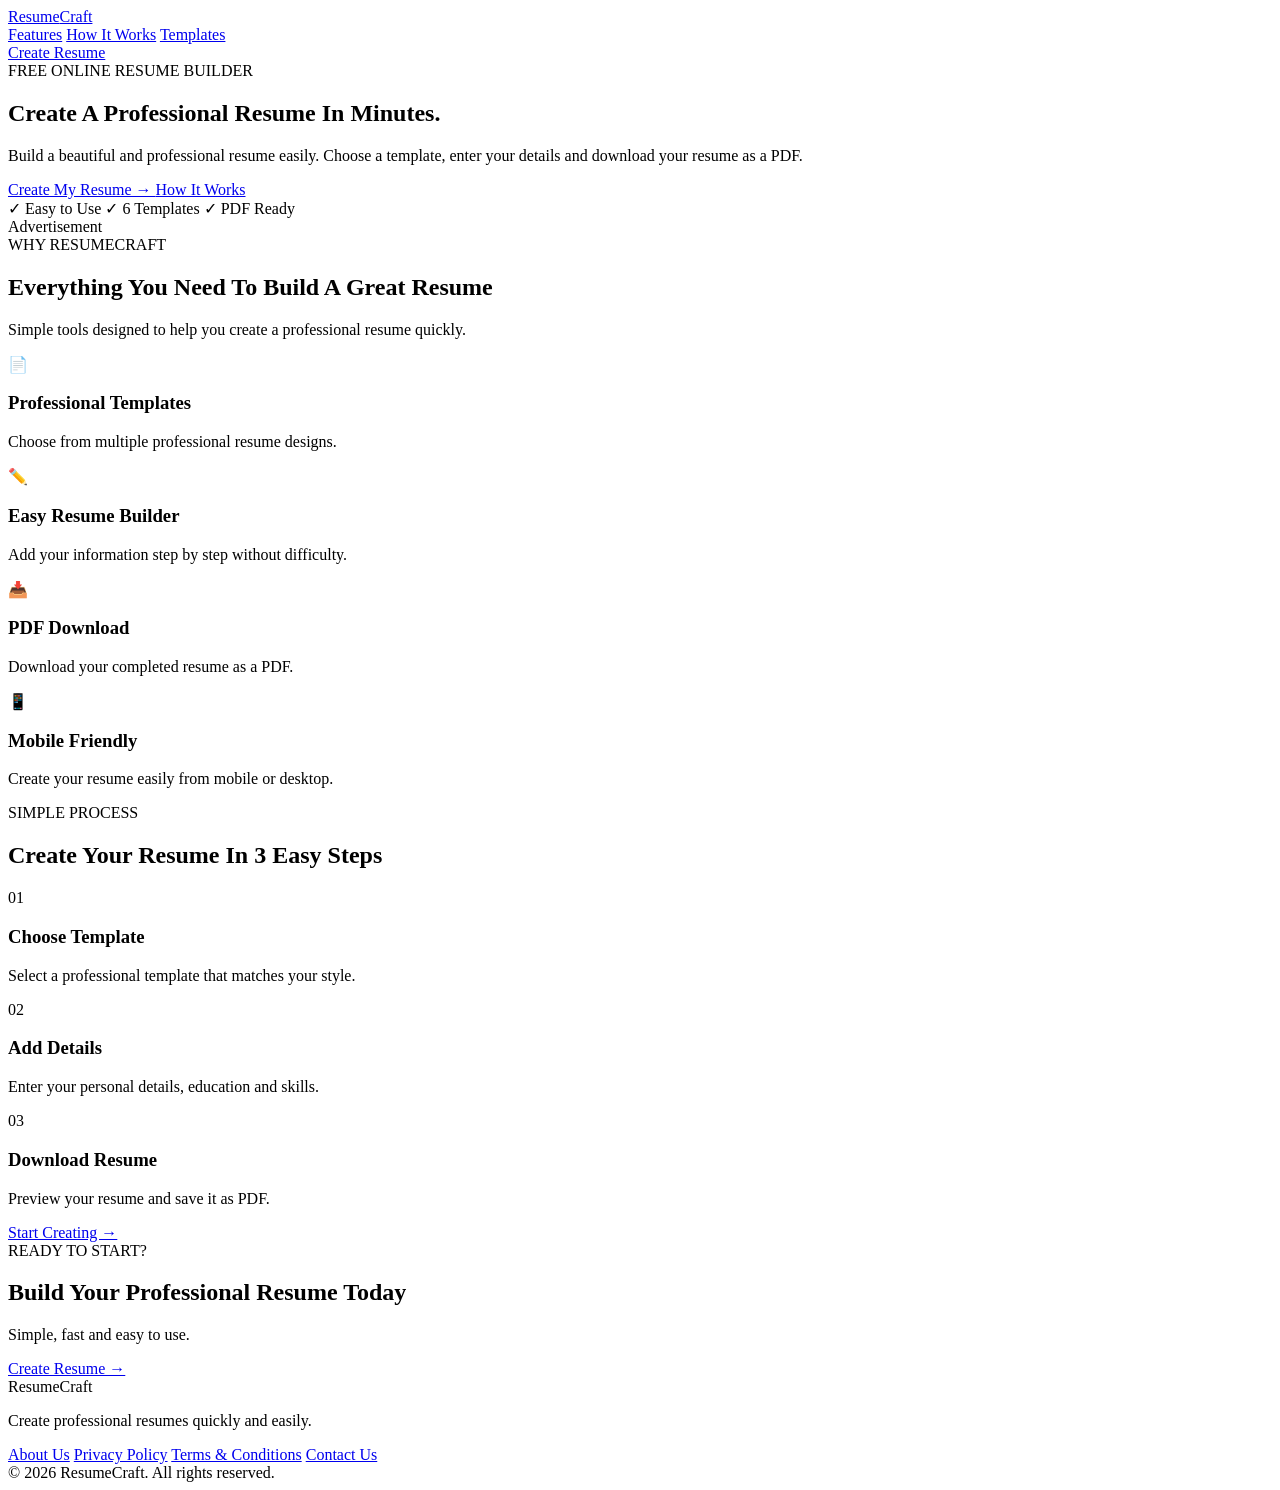
==== index.html @ 9109cb72 "Add files via upload" ====
<!DOCTYPE html>
<html lang="en">

<head>
    <meta charset="UTF-8">

    <meta name="viewport"
        content="width=device-width, initial-scale=1.0">

    <meta name="description"
        content="Create professional resumes online for free.">

    <title>ResumeCraft - Free Online Resume Builder</title>

<meta name="description"
    content="Create a professional resume online for free with ResumeCraft. Choose from multiple resume templates and download your resume easily.">

<meta name="keywords"
    content="resume builder, free resume builder, online resume maker, CV maker, professional resume">

<meta name="robots" content="index, follow">

<meta name="author" content="ResumeCraft">

    <link rel="stylesheet" href="css/style.css">
</head>

<body>

    <!-- HEADER -->

    <header class="header">

        <div class="container header-container">

            <a href="index.html" class="logo">
                Resume<span>Craft</span>
            </a>

            <nav class="navigation">

                <a href="#features">Features</a>

                <a href="#how-it-works">How It Works</a>

                <a href="templates.html">Templates</a>

            </nav>

            <a href="templates.html" class="header-button">
                Create Resume
            </a>

        </div>

    </header>


    <!-- HERO -->

    <section class="hero">

        <div class="container hero-container">

            <div class="hero-content">

                <div class="hero-badge">
                    FREE ONLINE RESUME BUILDER
                </div>

                <h1>
                    Create A Professional Resume
                    <span>In Minutes.</span>
                </h1>

                <p>
                    Build a beautiful and professional resume easily.
                    Choose a template, enter your details and download
                    your resume as a PDF.
                </p>

                <div class="hero-buttons">

                    <a href="templates.html"
                        class="primary-button">

                        Create My Resume →

                    </a>

                    <a href="#how-it-works"
                        class="secondary-button">

                        How It Works

                    </a>

                </div>

                <div class="hero-points">

                    <span>✓ Easy to Use</span>

                    <span>✓ 6 Templates</span>

                    <span>✓ PDF Ready</span>

                </div>

            </div>


            <!-- HERO PREVIEW -->

            <div class="hero-visual">

                <div class="hero-resume">

                    <div class="mini-resume-header">

                        <div class="mini-profile"></div>

                        <div>

                            <div class="mini-name"></div>

                            <div class="mini-small-line"></div>

                        </div>

                    </div>


                    <div class="mini-section">

                        <div class="mini-title"></div>

                        <div class="mini-line"></div>

                        <div class="mini-line"></div>

                        <div class="mini-line short"></div>

                    </div>


                    <div class="mini-section">

                        <div class="mini-title"></div>

                        <div class="mini-line"></div>

                        <div class="mini-line short"></div>

                    </div>


                    <div class="mini-tags">

                        <span></span>
                        <span></span>
                        <span></span>

                    </div>

                </div>

            </div>

        </div>

    </section>


    <!-- AD -->

    <div class="container">

        <div class="ad-box">
            Advertisement
        </div>

    </div>


    <!-- FEATURES -->

    <section id="features"
        class="features-section">

        <div class="container">

            <div class="section-heading">

                <span>WHY RESUMECRAFT</span>

                <h2>
                    Everything You Need To Build
                    A Great Resume
                </h2>

                <p>
                    Simple tools designed to help you create
                    a professional resume quickly.
                </p>

            </div>


            <div class="features-grid">

                <div class="feature-card">

                    <div class="feature-icon">📄</div>

                    <h3>Professional Templates</h3>

                    <p>
                        Choose from multiple professional
                        resume designs.
                    </p>

                </div>


                <div class="feature-card">

                    <div class="feature-icon">✏️</div>

                    <h3>Easy Resume Builder</h3>

                    <p>
                        Add your information step by step
                        without difficulty.
                    </p>

                </div>


                <div class="feature-card">

                    <div class="feature-icon">📥</div>

                    <h3>PDF Download</h3>

                    <p>
                        Download your completed resume
                        as a PDF.
                    </p>

                </div>


                <div class="feature-card">

                    <div class="feature-icon">📱</div>

                    <h3>Mobile Friendly</h3>

                    <p>
                        Create your resume easily from
                        mobile or desktop.
                    </p>

                </div>

            </div>

        </div>

    </section>


    <!-- HOW IT WORKS -->

    <section id="how-it-works"
        class="how-section">

        <div class="container">

            <div class="section-heading">

                <span>SIMPLE PROCESS</span>

                <h2>
                    Create Your Resume In 3 Easy Steps
                </h2>

            </div>


            <div class="steps-grid">

                <div class="step-card">

                    <div class="step-number">01</div>

                    <h3>Choose Template</h3>

                    <p>
                        Select a professional template
                        that matches your style.
                    </p>

                </div>


                <div class="step-card">

                    <div class="step-number">02</div>

                    <h3>Add Details</h3>

                    <p>
                        Enter your personal details,
                        education and skills.
                    </p>

                </div>


                <div class="step-card">

                    <div class="step-number">03</div>

                    <h3>Download Resume</h3>

                    <p>
                        Preview your resume and
                        save it as PDF.
                    </p>

                </div>

            </div>


            <div class="center-button">

                <a href="templates.html"
                    class="primary-button">

                    Start Creating →

                </a>

            </div>

        </div>

    </section>


    <!-- CTA -->

    <section class="cta-section">

        <div class="container">

            <div class="cta-box">

                <div>

                    <span>READY TO START?</span>

                    <h2>
                        Build Your Professional Resume Today
                    </h2>

                    <p>
                        Simple, fast and easy to use.
                    </p>

                </div>

                <a href="templates.html"
                    class="cta-button">

                    Create Resume →

                </a>

            </div>

        </div>

    </section>


    <!-- FOOTER -->

    <footer class="footer"><div class="container footer-container">

    <div>
        <div class="footer-logo">
            Resume<span>Craft</span>
        </div>

        <p>
            Create professional resumes quickly and easily.
        </p>
    </div>


    <div class="footer-links">

        <a href="about.html">About Us</a>

        <a href="privacy.html">Privacy Policy</a>

        <a href="terms.html">Terms & Conditions</a>

        <a href="contact.html">Contact Us</a>

    </div>

</div>


<div class="container footer-bottom">
    © 2026 ResumeCraft. All rights reserved.
</div>

    </footer>

    <script src="js/script.js"></script>

</body>

</html>
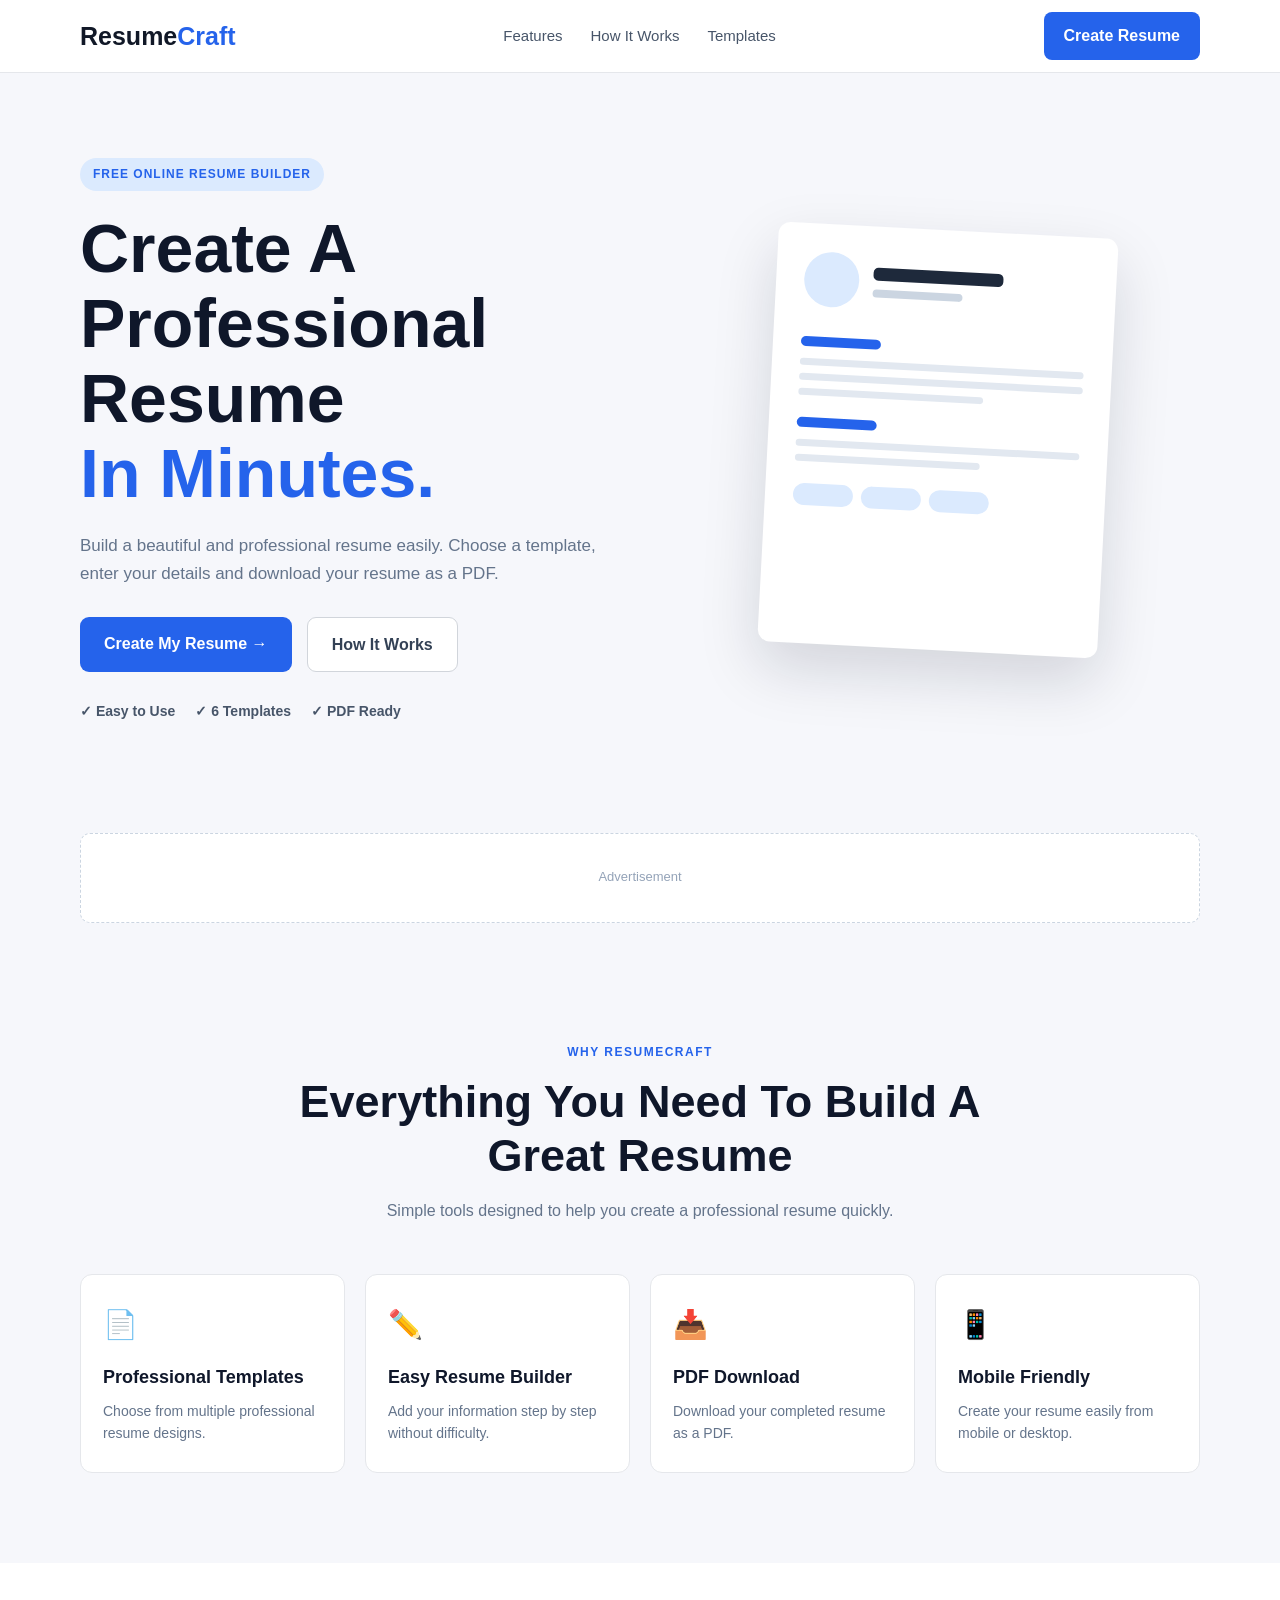
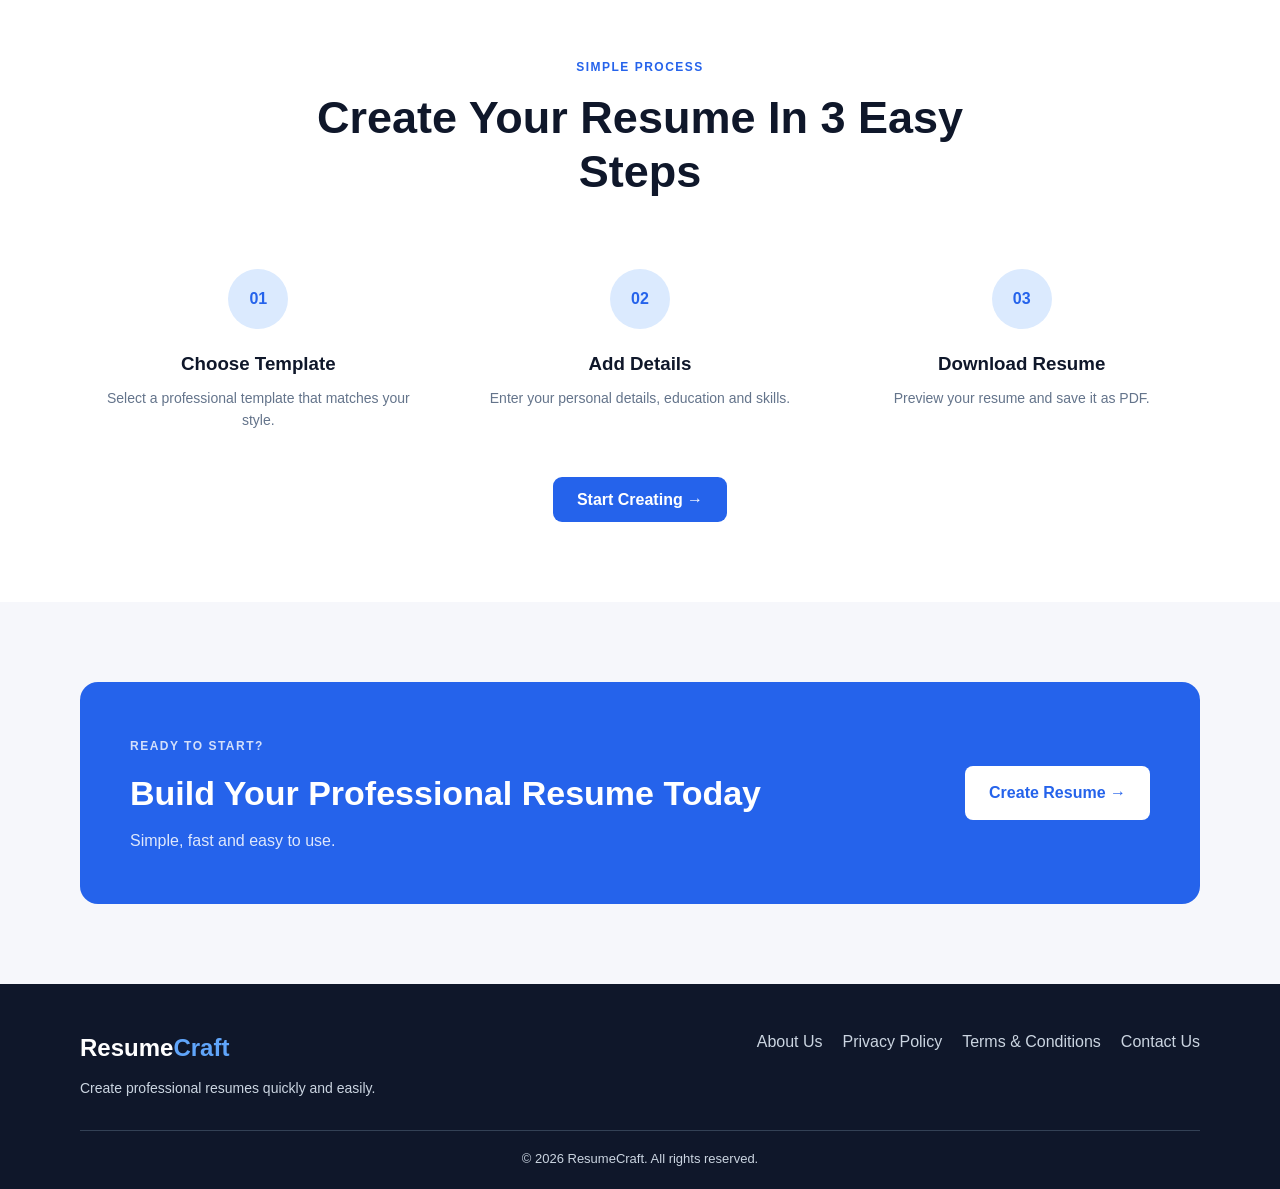
==== commit d3e8f70b: "Update index.html" ====
--- a/index.html
+++ b/index.html
@@ -9,7 +9,7 @@
 
     <meta name="description"
         content="Create professional resumes online for free.">
-
+<meta name="google-site-verification" content="892_pLjT6JT-TYZY-HZE9oGKTqfSyGCt0KzJFH9rr8I" />
     <title>ResumeCraft - Free Online Resume Builder</title>
 
 <meta name="description"
@@ -427,4 +427,4 @@
 
 </body>
 
-</html>+</html>
--- a/css/style.css
+++ b/css/style.css
@@ -0,0 +1,820 @@
+/* =========================
+   RESET
+========================= */
+
+* {
+    margin: 0;
+    padding: 0;
+    box-sizing: border-box;
+}
+
+html {
+    scroll-behavior: smooth;
+}
+
+body {
+    font-family: Arial, sans-serif;
+    background: #f6f7fb;
+    color: #1e293b;
+    line-height: 1.6;
+}
+
+a {
+    text-decoration: none;
+    color: inherit;
+}
+
+button,
+input,
+textarea {
+    font-family: inherit;
+}
+
+button {
+    cursor: pointer;
+}
+
+
+/* =========================
+   CONTAINER
+========================= */
+
+.container {
+    width: min(1120px, 92%);
+    margin: auto;
+}
+
+
+/* =========================
+   HEADER
+========================= */
+
+.header {
+    background: #ffffff;
+    border-bottom: 1px solid #e5e7eb;
+    position: sticky;
+    top: 0;
+    z-index: 100;
+}
+
+.header-container {
+    min-height: 72px;
+    display: flex;
+    align-items: center;
+    justify-content: space-between;
+    gap: 20px;
+}
+
+.logo {
+    font-size: 25px;
+    font-weight: 800;
+    color: #111827;
+}
+
+.logo span {
+    color: #2563eb;
+}
+
+.navigation {
+    display: flex;
+    align-items: center;
+    gap: 28px;
+}
+
+.navigation a {
+    font-size: 15px;
+    color: #475569;
+    transition: 0.3s;
+}
+
+.navigation a:hover {
+    color: #2563eb;
+}
+
+.header-button {
+    background: #2563eb;
+    color: #ffffff;
+    padding: 11px 20px;
+    border-radius: 8px;
+    font-weight: 600;
+    transition: 0.3s;
+}
+
+.header-button:hover {
+    background: #1d4ed8;
+}
+
+.back-home {
+    font-weight: 600;
+    color: #2563eb;
+}
+
+.step-indicator {
+    font-size: 14px;
+    font-weight: 600;
+    color: #64748b;
+}
+
+
+/* =========================
+   HERO
+========================= */
+
+.hero {
+    padding: 85px 0;
+    overflow: hidden;
+}
+
+.hero-container {
+    display: grid;
+    grid-template-columns: 1fr 1fr;
+    gap: 70px;
+    align-items: center;
+}
+
+.hero-badge {
+    display: inline-block;
+    background: #dbeafe;
+    color: #2563eb;
+    padding: 7px 13px;
+    border-radius: 30px;
+    font-size: 12px;
+    font-weight: 700;
+    letter-spacing: 1px;
+    margin-bottom: 20px;
+}
+
+.hero h1 {
+    font-size: clamp(42px, 6vw, 68px);
+    line-height: 1.1;
+    color: #0f172a;
+    margin-bottom: 22px;
+}
+
+.hero h1 span {
+    display: block;
+    color: #2563eb;
+}
+
+.hero p {
+    max-width: 570px;
+    color: #64748b;
+    font-size: 17px;
+}
+
+.hero-buttons {
+    display: flex;
+    gap: 15px;
+    margin-top: 30px;
+    flex-wrap: wrap;
+}
+
+.primary-button,
+.secondary-button {
+    padding: 14px 24px;
+    border-radius: 9px;
+    font-weight: 700;
+    transition: 0.3s;
+}
+
+.primary-button {
+    background: #2563eb;
+    color: #ffffff;
+}
+
+.primary-button:hover {
+    background: #1d4ed8;
+    transform: translateY(-2px);
+}
+
+.secondary-button {
+    background: #ffffff;
+    border: 1px solid #d1d5db;
+    color: #334155;
+}
+
+.secondary-button:hover {
+    border-color: #2563eb;
+    color: #2563eb;
+}
+
+.hero-points {
+    display: flex;
+    flex-wrap: wrap;
+    gap: 20px;
+    margin-top: 28px;
+    color: #475569;
+    font-size: 14px;
+    font-weight: 600;
+}
+
+
+/* =========================
+   HERO RESUME PREVIEW
+========================= */
+
+.hero-visual {
+    display: flex;
+    justify-content: center;
+}
+
+.hero-resume {
+    width: 340px;
+    min-height: 420px;
+    background: #ffffff;
+    border-radius: 12px;
+    padding: 28px;
+    box-shadow: 0 25px 60px rgba(15, 23, 42, 0.15);
+    transform: rotate(3deg);
+}
+
+.mini-resume-header {
+    display: flex;
+    gap: 14px;
+    align-items: center;
+    margin-bottom: 30px;
+}
+
+.mini-profile {
+    width: 55px;
+    height: 55px;
+    border-radius: 50%;
+    background: #dbeafe;
+}
+
+.mini-name {
+    width: 130px;
+    height: 13px;
+    background: #1e293b;
+    border-radius: 5px;
+    margin-bottom: 9px;
+}
+
+.mini-small-line {
+    width: 90px;
+    height: 8px;
+    background: #cbd5e1;
+    border-radius: 5px;
+}
+
+.mini-section {
+    margin-bottom: 22px;
+}
+
+.mini-title {
+    width: 80px;
+    height: 10px;
+    background: #2563eb;
+    border-radius: 5px;
+    margin-bottom: 12px;
+}
+
+.mini-line {
+    width: 100%;
+    height: 7px;
+    background: #e2e8f0;
+    border-radius: 5px;
+    margin-bottom: 8px;
+}
+
+.mini-line.short {
+    width: 65%;
+}
+
+.mini-tags {
+    display: flex;
+    gap: 8px;
+}
+
+.mini-tags span {
+    width: 60px;
+    height: 22px;
+    border-radius: 20px;
+    background: #dbeafe;
+}
+
+
+/* =========================
+   ADVERTISEMENT
+========================= */
+
+.ad-box {
+    margin: 25px 0;
+    min-height: 90px;
+    background: #ffffff;
+    border: 1px dashed #cbd5e1;
+    border-radius: 10px;
+    display: flex;
+    align-items: center;
+    justify-content: center;
+    color: #94a3b8;
+    font-size: 13px;
+}
+
+
+/* =========================
+   SECTION COMMON
+========================= */
+
+.features-section,
+.how-section {
+    padding: 90px 0;
+}
+
+.how-section {
+    background: #ffffff;
+}
+
+.section-heading {
+    text-align: center;
+    max-width: 700px;
+    margin: 0 auto 50px;
+}
+
+.section-heading span {
+    color: #2563eb;
+    font-size: 12px;
+    font-weight: 800;
+    letter-spacing: 1.5px;
+}
+
+.section-heading h2 {
+    margin-top: 12px;
+    font-size: clamp(30px, 4vw, 45px);
+    line-height: 1.2;
+    color: #0f172a;
+}
+
+.section-heading p {
+    margin-top: 15px;
+    color: #64748b;
+}
+
+
+/* =========================
+   FEATURES
+========================= */
+
+.features-grid {
+    display: grid;
+    grid-template-columns: repeat(4, 1fr);
+    gap: 20px;
+}
+
+.feature-card {
+    background: #ffffff;
+    padding: 28px 22px;
+    border-radius: 12px;
+    border: 1px solid #e5e7eb;
+    transition: 0.3s;
+}
+
+.feature-card:hover {
+    transform: translateY(-5px);
+    box-shadow: 0 15px 35px rgba(15, 23, 42, 0.08);
+}
+
+.feature-icon {
+    font-size: 28px;
+    margin-bottom: 15px;
+}
+
+.feature-card h3 {
+    font-size: 18px;
+    margin-bottom: 8px;
+    color: #0f172a;
+}
+
+.feature-card p {
+    font-size: 14px;
+    color: #64748b;
+}
+
+
+/* =========================
+   STEPS
+========================= */
+
+.steps-grid {
+    display: grid;
+    grid-template-columns: repeat(3, 1fr);
+    gap: 25px;
+}
+
+.step-card {
+    text-align: center;
+    padding: 20px;
+}
+
+.step-number {
+    width: 60px;
+    height: 60px;
+    margin: auto auto 20px;
+    border-radius: 50%;
+    display: flex;
+    align-items: center;
+    justify-content: center;
+    background: #dbeafe;
+    color: #2563eb;
+    font-weight: 800;
+}
+
+.step-card h3 {
+    margin-bottom: 8px;
+    color: #0f172a;
+}
+
+.step-card p {
+    color: #64748b;
+    font-size: 14px;
+}
+
+.center-button {
+    text-align: center;
+    margin-top: 35px;
+}
+
+
+/* =========================
+   CTA
+========================= */
+
+.cta-section {
+    padding: 80px 0;
+}
+
+.cta-box {
+    background: #2563eb;
+    padding: 50px;
+    border-radius: 18px;
+    display: flex;
+    justify-content: space-between;
+    align-items: center;
+    gap: 25px;
+    color: #ffffff;
+}
+
+.cta-box span {
+    font-size: 12px;
+    font-weight: 700;
+    letter-spacing: 1.5px;
+    opacity: 0.8;
+}
+
+.cta-box h2 {
+    font-size: 34px;
+    margin: 8px 0;
+}
+
+.cta-box p {
+    opacity: 0.85;
+}
+
+.cta-button {
+    background: #ffffff;
+    color: #2563eb;
+    padding: 14px 24px;
+    border-radius: 8px;
+    font-weight: 700;
+    white-space: nowrap;
+}
+
+
+/* =========================
+   FORM PAGES
+========================= */
+
+.form-page {
+    min-height: calc(100vh - 72px);
+    padding: 55px 0 80px;
+}
+
+.form-container {
+    max-width: 850px;
+}
+
+.page-heading {
+    text-align: center;
+    margin-bottom: 35px;
+}
+
+.page-heading span {
+    color: #2563eb;
+    font-size: 12px;
+    font-weight: 800;
+    letter-spacing: 1.3px;
+}
+
+.page-heading h1 {
+    font-size: clamp(30px, 5vw, 45px);
+    margin: 10px 0;
+    color: #0f172a;
+}
+
+.page-heading p {
+    color: #64748b;
+}
+
+
+/* =========================
+   COMMON FORM
+========================= */
+
+.form-card,
+.extra-card,
+.education-card,
+.experience-card {
+    background: #ffffff;
+    border: 1px solid #e5e7eb;
+    border-radius: 14px;
+    padding: 30px;
+    margin-bottom: 22px;
+}
+
+.form-grid,
+.entry-grid {
+    display: grid;
+    grid-template-columns: repeat(2, 1fr);
+    gap: 20px;
+}
+
+.form-group {
+    display: flex;
+    flex-direction: column;
+    gap: 8px;
+}
+
+.form-group.full-width,
+.full-entry {
+    grid-column: 1 / -1;
+}
+
+.form-group label {
+    font-size: 14px;
+    font-weight: 700;
+    color: #334155;
+}
+
+.form-group input,
+.form-group textarea,
+.dynamic-entry input,
+.dynamic-entry textarea {
+    width: 100%;
+    border: 1px solid #d1d5db;
+    border-radius: 8px;
+    padding: 13px;
+    outline: none;
+    font-size: 15px;
+    transition: 0.2s;
+    background: #ffffff;
+}
+
+.form-group input:focus,
+.form-group textarea:focus,
+.dynamic-entry input:focus,
+.dynamic-entry textarea:focus {
+    border-color: #2563eb;
+    box-shadow: 0 0 0 3px rgba(37, 99, 235, 0.1);
+}
+
+textarea {
+    resize: vertical;
+}
+
+
+/* =========================
+   BUTTONS
+========================= */
+
+.form-actions {
+    display: flex;
+    justify-content: space-between;
+    gap: 15px;
+    margin-top: 30px;
+}
+
+.back-button,
+.next-button,
+.add-button,
+.small-add-button {
+    border: none;
+    border-radius: 8px;
+    font-weight: 700;
+    padding: 13px 22px;
+    transition: 0.25s;
+}
+
+.back-button {
+    background: #ffffff;
+    color: #475569;
+    border: 1px solid #d1d5db;
+}
+
+.back-button:hover {
+    border-color: #2563eb;
+    color: #2563eb;
+}
+
+.next-button {
+    background: #2563eb;
+    color: #ffffff;
+}
+
+.next-button:hover {
+    background: #1d4ed8;
+}
+
+.add-button {
+    background: #eff6ff;
+    color: #2563eb;
+    border: 1px dashed #93c5fd;
+    width: 100%;
+    margin-top: 5px;
+}
+
+.add-button:hover {
+    background: #dbeafe;
+}
+
+.small-add-button {
+    background: #eff6ff;
+    color: #2563eb;
+    padding: 9px 15px;
+}
+
+.small-add-button:hover {
+    background: #dbeafe;
+}
+
+
+/* =========================
+   FOOTER
+========================= */
+
+.footer {
+    background: #0f172a;
+    color: #cbd5e1;
+    padding: 45px 0 20px;
+}
+
+.footer-container {
+    display: flex;
+    justify-content: space-between;
+    gap: 30px;
+    padding-bottom: 30px;
+}
+
+.footer-logo {
+    font-size: 24px;
+    font-weight: 800;
+    color: #ffffff;
+}
+
+.footer-logo span {
+    color: #60a5fa;
+}
+
+.footer p {
+    margin-top: 10px;
+    font-size: 14px;
+}
+
+.footer-links {
+    display: flex;
+    gap: 20px;
+}
+
+.footer-links a:hover {
+    color: #ffffff;
+}
+
+.footer-bottom {
+    border-top: 1px solid #334155;
+    text-align: center;
+    padding-top: 18px;
+    font-size: 13px;
+}
+
+
+/* =========================
+   RESPONSIVE
+========================= */
+
+@media (max-width: 900px) {
+
+    .hero-container {
+        grid-template-columns: 1fr;
+        text-align: center;
+    }
+
+    .hero p {
+        margin: auto;
+    }
+
+    .hero-buttons,
+    .hero-points {
+        justify-content: center;
+    }
+
+    .features-grid {
+        grid-template-columns: repeat(2, 1fr);
+    }
+
+    .hero-resume {
+        transform: none;
+    }
+
+}
+
+@media (max-width: 650px) {
+
+    .header-container {
+        min-height: 64px;
+    }
+
+    .navigation {
+        display: none;
+    }
+
+    .header-button {
+        padding: 9px 14px;
+        font-size: 13px;
+    }
+
+    .hero {
+        padding: 55px 0;
+    }
+
+    .hero h1 {
+        font-size: 42px;
+    }
+
+    .features-section,
+    .how-section {
+        padding: 60px 0;
+    }
+
+    .features-grid,
+    .steps-grid,
+    .form-grid,
+    .entry-grid {
+        grid-template-columns: 1fr;
+    }
+
+    .cta-box {
+        padding: 35px 25px;
+        flex-direction: column;
+        align-items: flex-start;
+    }
+
+    .cta-box h2 {
+        font-size: 28px;
+    }
+
+    .form-card,
+    .extra-card,
+    .education-card,
+    .experience-card {
+        padding: 20px;
+    }
+
+    .form-actions {
+        flex-direction: column-reverse;
+    }
+
+    .form-actions button {
+        width: 100%;
+    }
+
+    .footer-container {
+        flex-direction: column;
+    }
+
+    .footer-links {
+        flex-wrap: wrap;
+    }
+
+}
+
+@media (max-width: 420px) {
+
+    .hero h1 {
+        font-size: 36px;
+    }
+
+    .hero-resume {
+        width: 100%;
+        min-height: 380px;
+    }
+
+    .primary-button,
+    .secondary-button {
+        width: 100%;
+        text-align: center;
+    }
+
+    .hero-buttons {
+        flex-direction: column;
+    }
+
+}
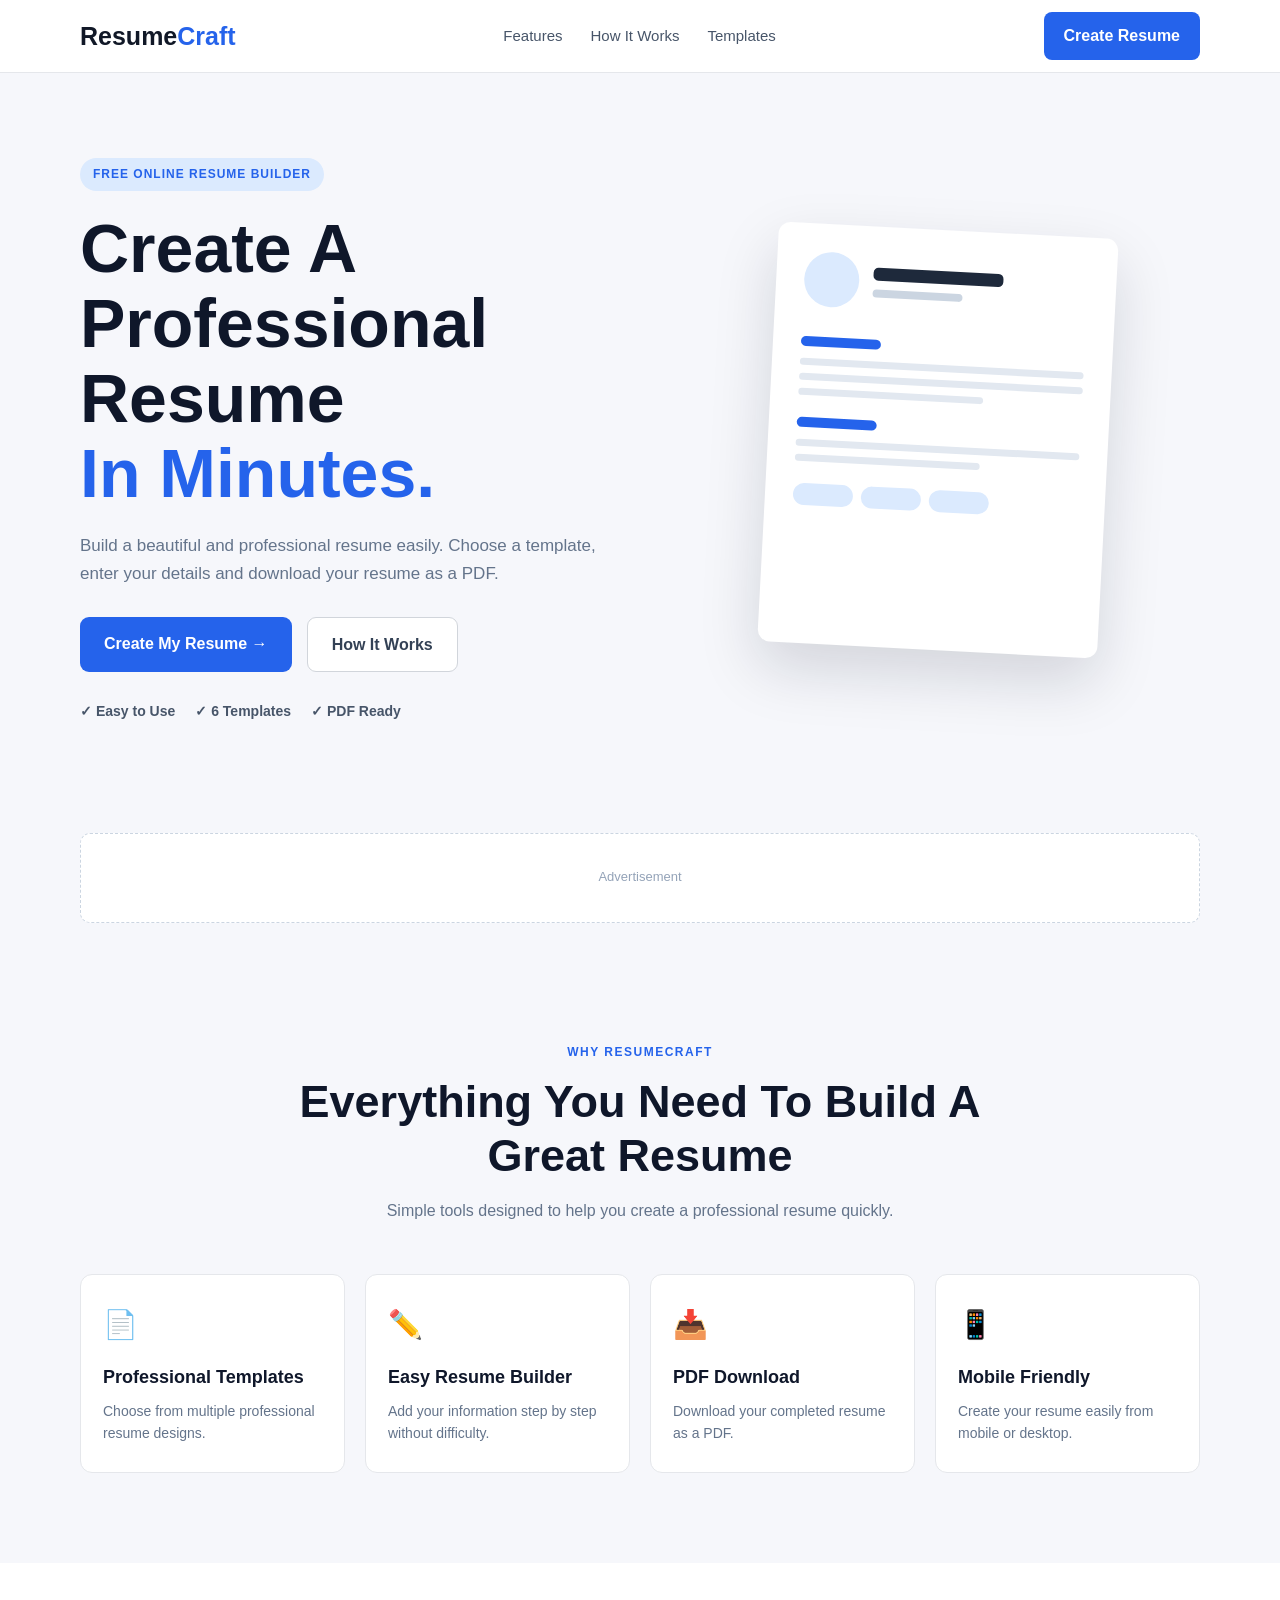
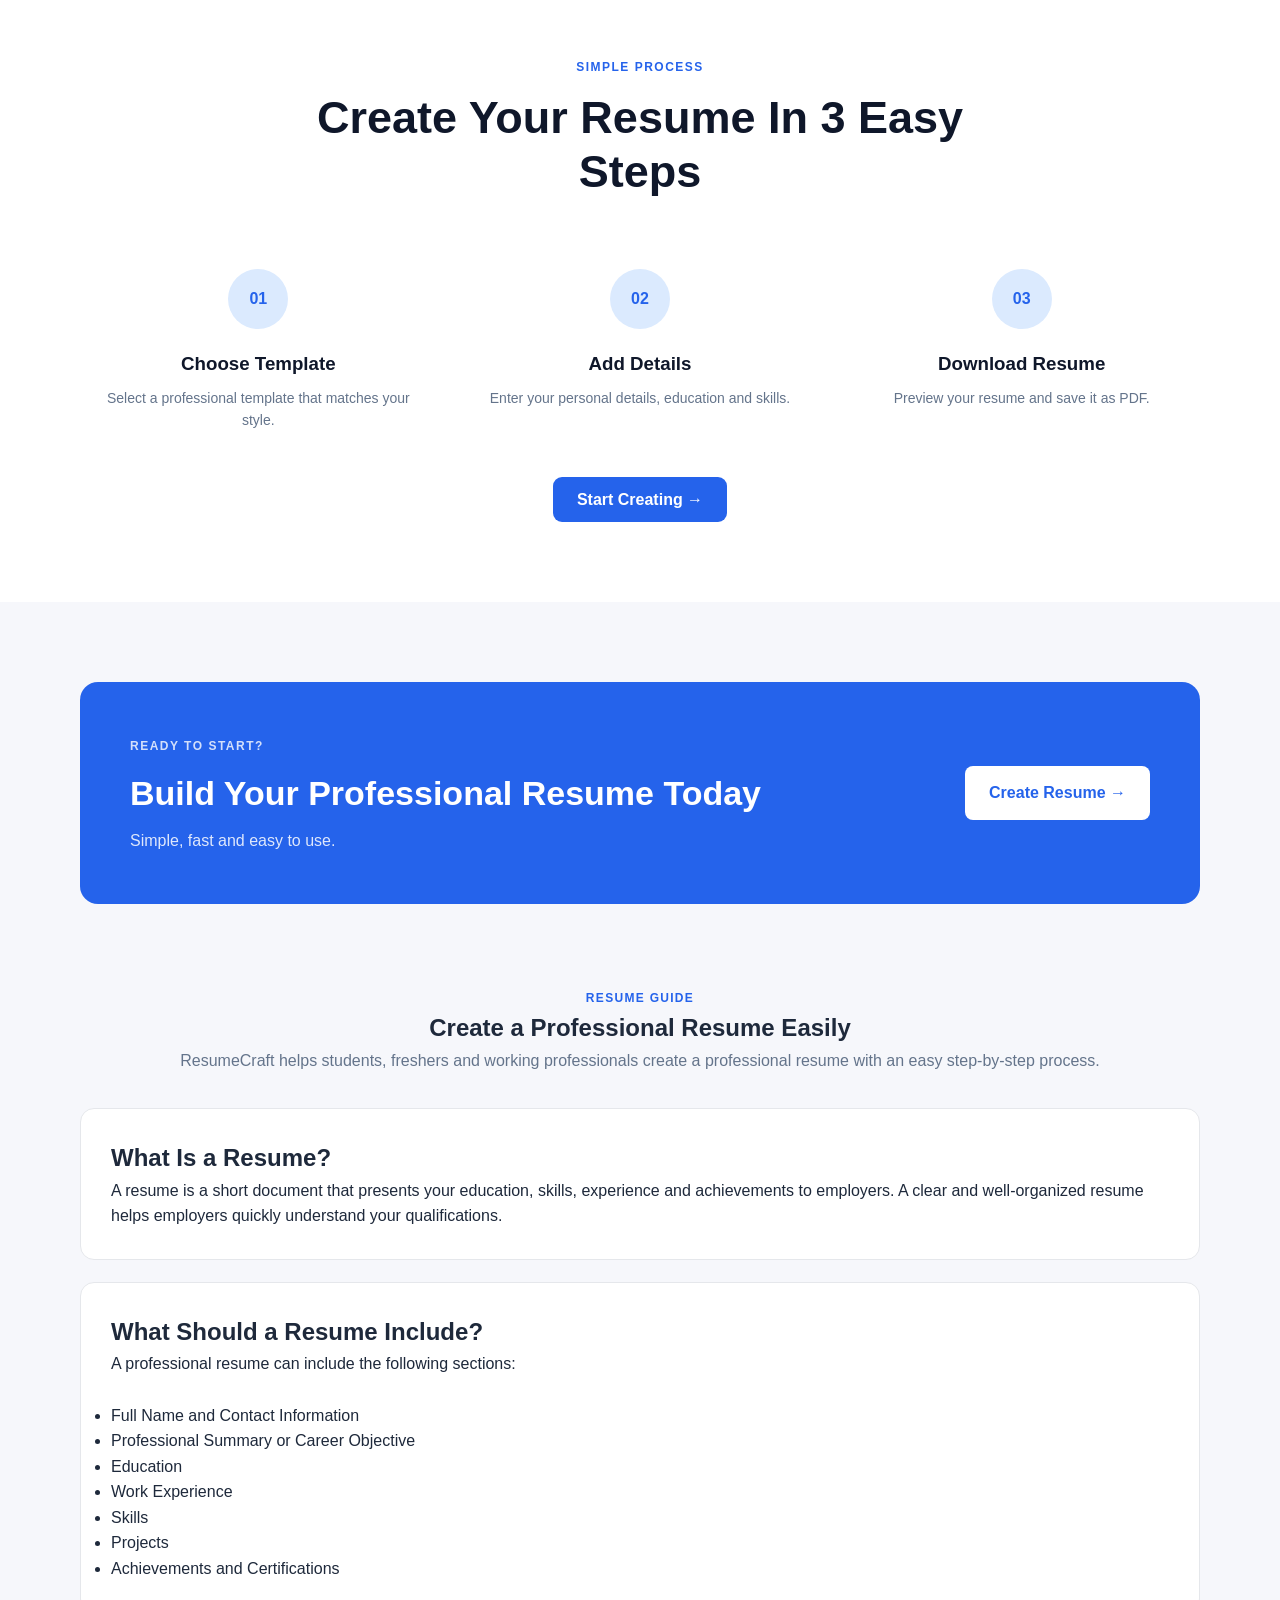
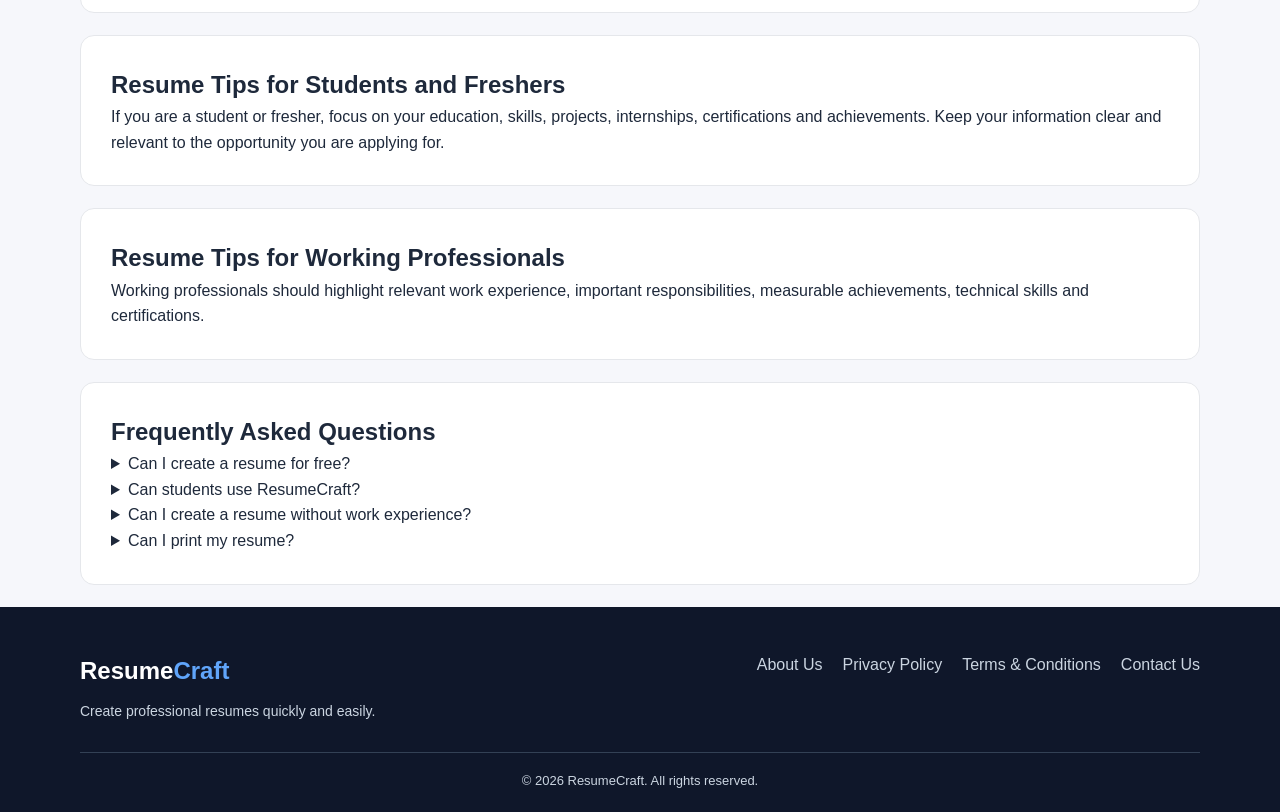
==== commit 26448c0a: "Update index.html" ====
--- a/index.html
+++ b/index.html
@@ -386,7 +386,131 @@
 
     </section>
 
-
+<section class="seo-content"><div class="container">
+
+    <div class="page-heading">
+        <span>RESUME GUIDE</span>
+        <h2>Create a Professional Resume Easily</h2>
+        <p>
+            ResumeCraft helps students, freshers and working professionals
+            create a professional resume with an easy step-by-step process.
+        </p>
+    </div>
+
+
+    <div class="form-card">
+
+        <h2>What Is a Resume?</h2>
+
+        <p>
+            A resume is a short document that presents your education,
+            skills, experience and achievements to employers. A clear and
+            well-organized resume helps employers quickly understand your
+            qualifications.
+        </p>
+
+    </div>
+
+
+    <div class="form-card">
+
+        <h2>What Should a Resume Include?</h2>
+
+        <p>
+            A professional resume can include the following sections:
+        </p>
+
+        <br>
+
+        <ul>
+            <li>Full Name and Contact Information</li>
+            <li>Professional Summary or Career Objective</li>
+            <li>Education</li>
+            <li>Work Experience</li>
+            <li>Skills</li>
+            <li>Projects</li>
+            <li>Achievements and Certifications</li>
+        </ul>
+
+    </div>
+
+
+    <div class="form-card">
+
+        <h2>Resume Tips for Students and Freshers</h2>
+
+        <p>
+            If you are a student or fresher, focus on your education,
+            skills, projects, internships, certifications and achievements.
+            Keep your information clear and relevant to the opportunity
+            you are applying for.
+        </p>
+
+    </div>
+
+
+    <div class="form-card">
+
+        <h2>Resume Tips for Working Professionals</h2>
+
+        <p>
+            Working professionals should highlight relevant work
+            experience, important responsibilities, measurable achievements,
+            technical skills and certifications.
+        </p>
+
+    </div>
+
+
+    <div class="form-card">
+
+        <h2>Frequently Asked Questions</h2>
+
+        <details>
+            <summary>Can I create a resume for free?</summary>
+
+            <p>
+                Yes. ResumeCraft provides an online resume creation tool
+                that can be used to create a professional resume.
+            </p>
+        </details>
+
+
+        <details>
+            <summary>Can students use ResumeCraft?</summary>
+
+            <p>
+                Yes. Students and freshers can create resumes highlighting
+                their education, skills, projects and achievements.
+            </p>
+        </details>
+
+
+        <details>
+            <summary>Can I create a resume without work experience?</summary>
+
+            <p>
+                Yes. A resume can focus on education, skills, projects,
+                internships, certifications and achievements even when
+                you do not have formal work experience.
+            </p>
+        </details>
+
+
+        <details>
+            <summary>Can I print my resume?</summary>
+
+            <p>
+                After creating your resume, you can use the preview and
+                print functionality provided by the website.
+            </p>
+        </details>
+
+    </div>
+
+</div>
+
+</section>
     <!-- FOOTER -->
 
     <footer class="footer"><div class="container footer-container">
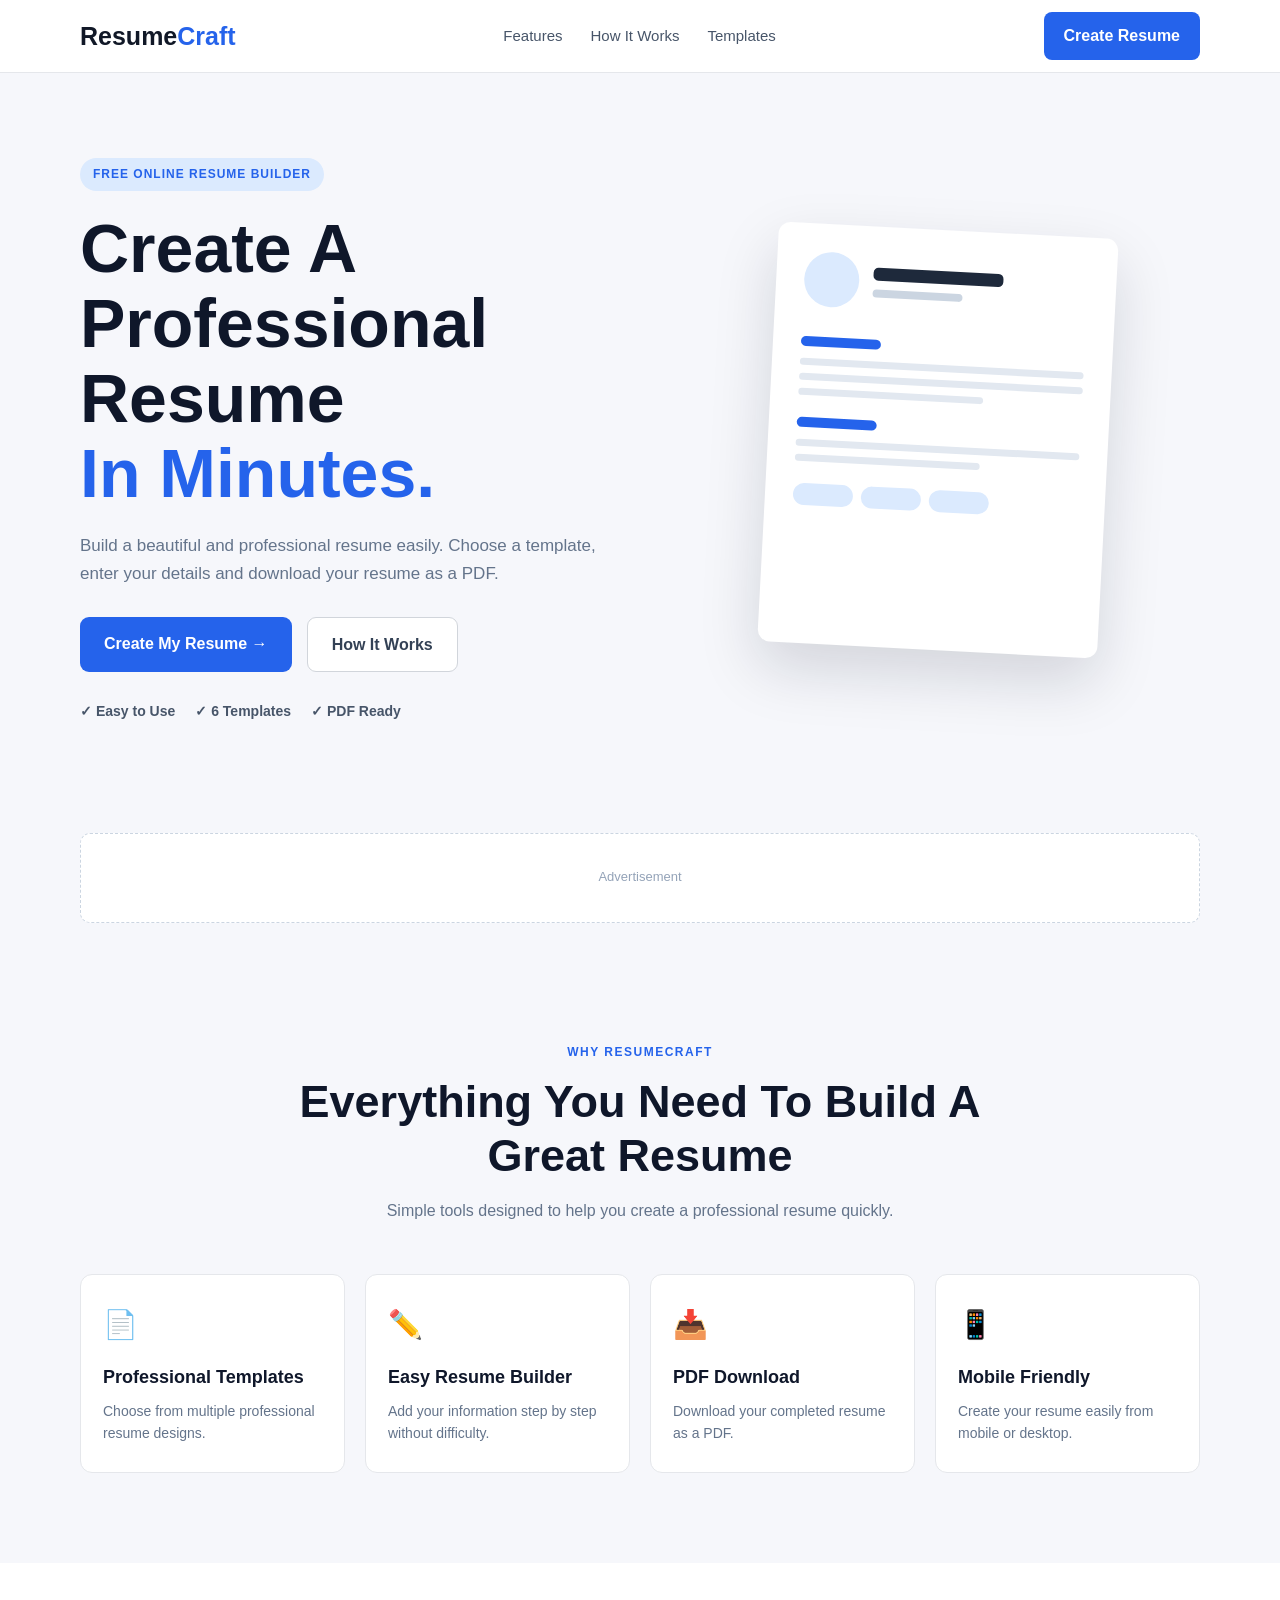
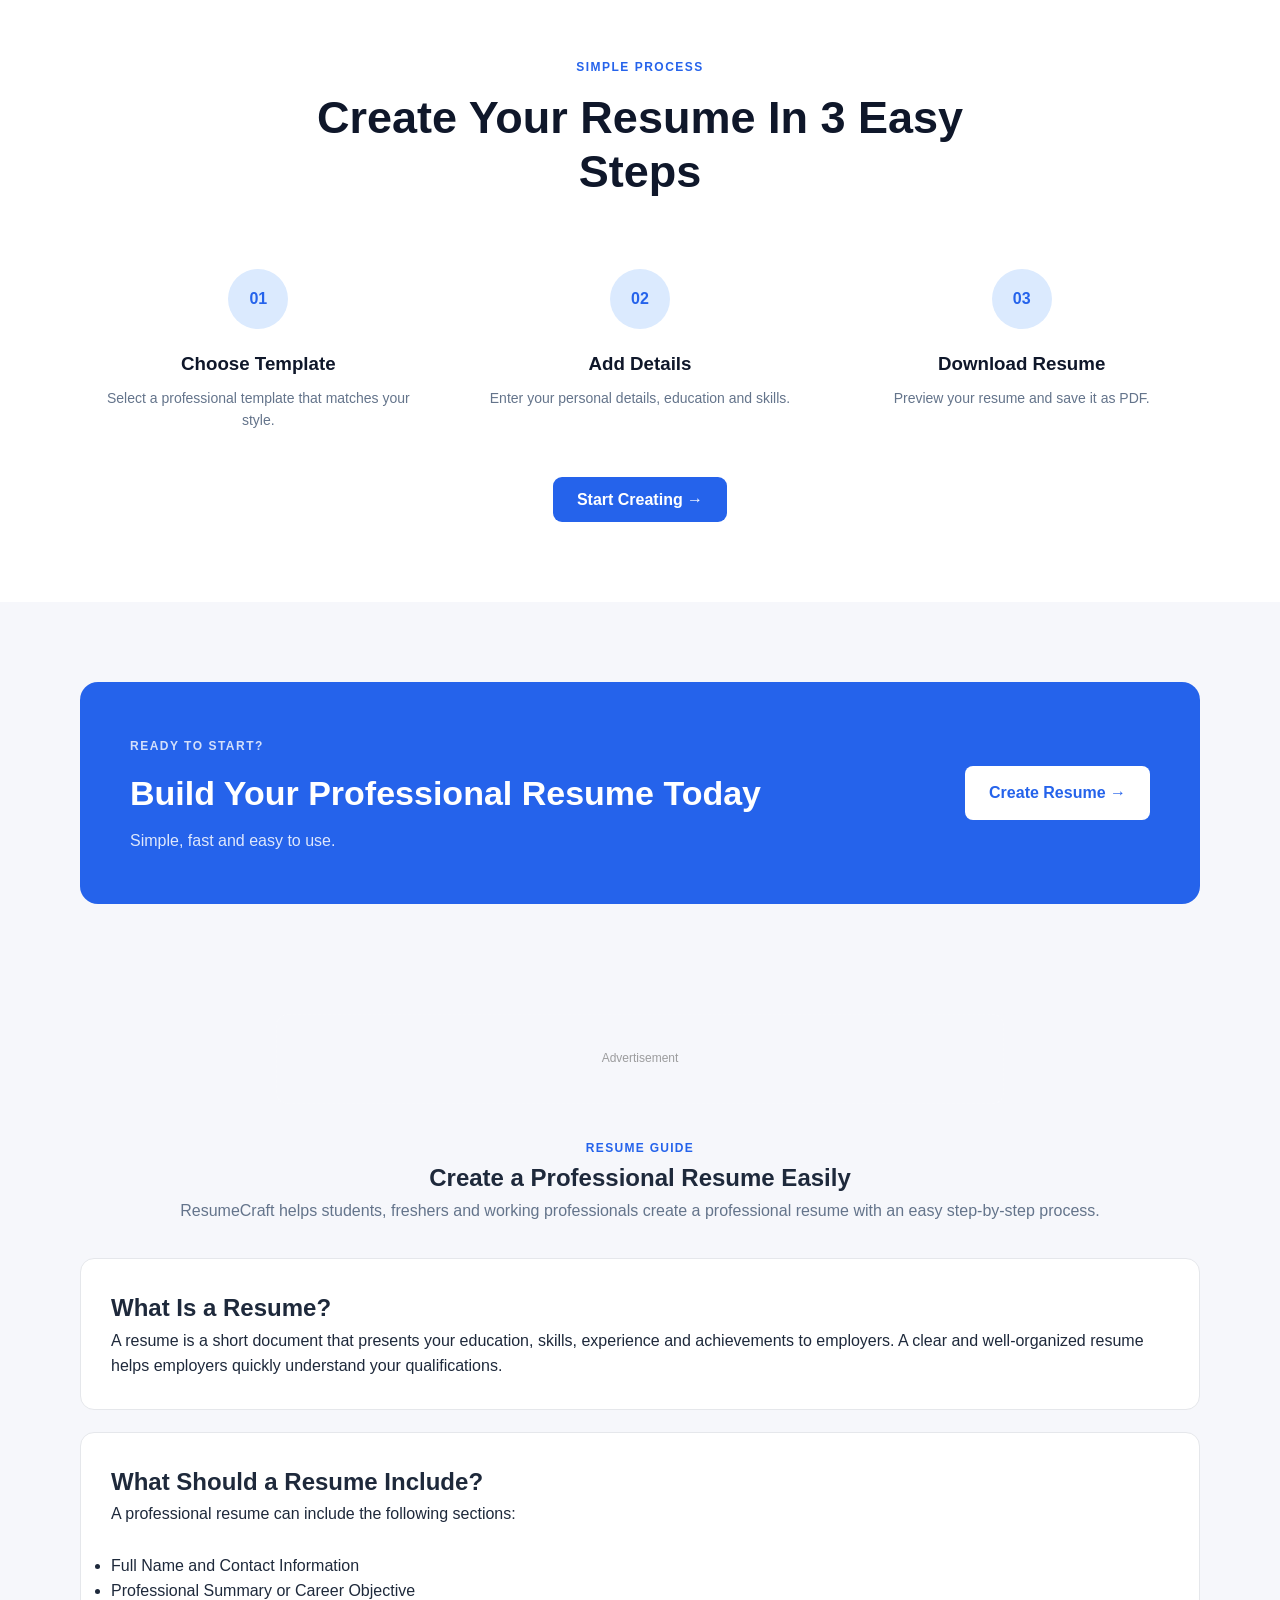
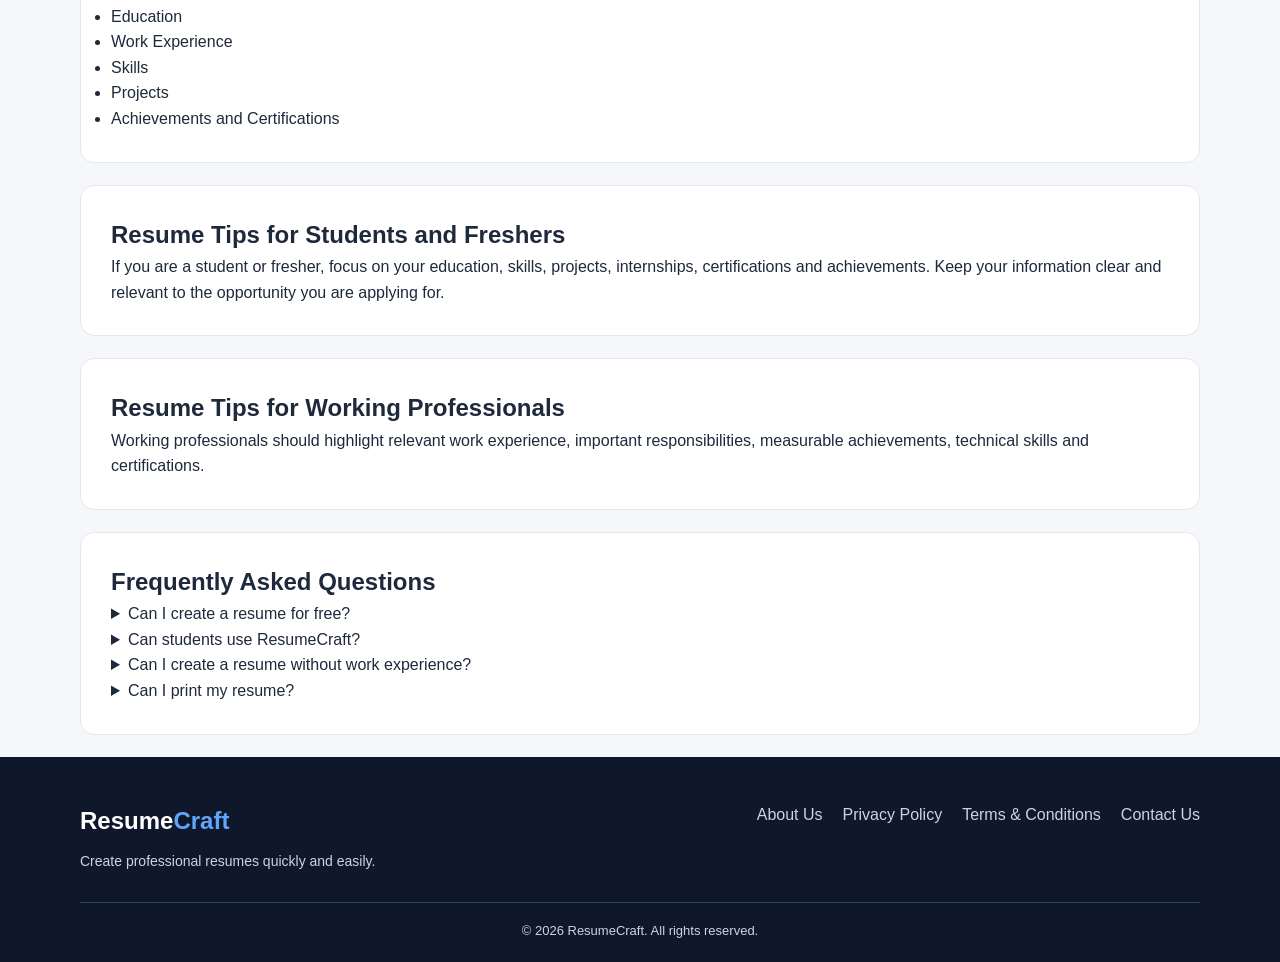
==== commit 8be380ee: "Add advertisement container to SEO section" ====
--- a/index.html
+++ b/index.html
@@ -2,27 +2,100 @@
 <html lang="en">
 
 <head>
+
     <meta charset="UTF-8">
 
     <meta name="viewport"
         content="width=device-width, initial-scale=1.0">
 
+    <title>ResumeCraft - Free Online Resume Builder</title>
+
     <meta name="description"
-        content="Create professional resumes online for free.">
-<meta name="google-site-verification" content="892_pLjT6JT-TYZY-HZE9oGKTqfSyGCt0KzJFH9rr8I" />
-    <title>ResumeCraft - Free Online Resume Builder</title>
-
-<meta name="description"
-    content="Create a professional resume online for free with ResumeCraft. Choose from multiple resume templates and download your resume easily.">
-
-<meta name="keywords"
-    content="resume builder, free resume builder, online resume maker, CV maker, professional resume">
-
-<meta name="robots" content="index, follow">
-
-<meta name="author" content="ResumeCraft">
-
-    <link rel="stylesheet" href="css/style.css">
+        content="Create a professional resume online for free with ResumeCraft. Choose professional resume templates and build your resume easily.">
+
+    <meta name="keywords"
+        content="resume builder, free resume builder, online resume maker, CV maker, professional resume, resume templates">
+
+    <meta name="robots"
+        content="index, follow">
+
+    <meta name="author"
+        content="ResumeCraft">
+
+    <!-- Google Search Console Verification -->
+    <meta name="google-site-verification"
+        content="892_pLjT6JT-TYZY-HZE9oGKTqfSyGCt0KzJFH9rr8I">
+
+    <!-- Canonical URL -->
+    <link rel="canonical"
+        href="https://resumecraftonline.github.io/resumecraft/">
+
+    <!-- Open Graph -->
+    <meta property="og:type"
+        content="website">
+
+    <meta property="og:title"
+        content="ResumeCraft - Free Online Resume Builder">
+
+    <meta property="og:description"
+        content="Create a professional resume online for free with ResumeCraft.">
+
+    <meta property="og:url"
+        content="https://resumecraftonline.github.io/resumecraft/">
+
+    <meta property="og:site_name"
+        content="ResumeCraft">
+
+    <!-- Mobile Browser Theme -->
+    <meta name="theme-color"
+        content="#0b0b0f">
+
+    <!-- CSS -->
+    <link rel="stylesheet"
+        href="css/style.css">
+
+    <!-- FAQ Schema -->
+    <script type="application/ld+json">
+    {
+      "@context": "https://schema.org",
+      "@type": "FAQPage",
+      "mainEntity": [
+        {
+          "@type": "Question",
+          "name": "Can I create a resume for free?",
+          "acceptedAnswer": {
+            "@type": "Answer",
+            "text": "ResumeCraft provides an online resume creation tool for creating professional resumes."
+          }
+        },
+        {
+          "@type": "Question",
+          "name": "Can students use ResumeCraft?",
+          "acceptedAnswer": {
+            "@type": "Answer",
+            "text": "Yes. Students and freshers can create resumes highlighting their education, skills, projects and achievements."
+          }
+        },
+        {
+          "@type": "Question",
+          "name": "Can I create a resume without work experience?",
+          "acceptedAnswer": {
+            "@type": "Answer",
+            "text": "Yes. You can focus on education, skills, projects, internships, certifications and achievements."
+          }
+        },
+        {
+          "@type": "Question",
+          "name": "Can I print my resume?",
+          "acceptedAnswer": {
+            "@type": "Answer",
+            "text": "Yes. After creating your resume, you can use the preview and print functionality."
+          }
+        }
+      ]
+    }
+    </script>
+
 </head>
 
 <body>
@@ -387,7 +460,9 @@
     </section>
 
 <section class="seo-content"><div class="container">
-
+<div class="ad-container">
+    <span>Advertisement</span>
+</div>
     <div class="page-heading">
         <span>RESUME GUIDE</span>
         <h2>Create a Professional Resume Easily</h2>
--- a/css/style.css
+++ b/css/style.css
@@ -817,4 +817,48 @@
         flex-direction: column;
     }
 
-}+}
+
+/* ================================
+   ADSENSE AD SPACE
+================================ */
+
+.ad-container {
+    width: 100%;
+    max-width: 728px;
+    min-height: 90px;
+    margin: 30px auto;
+    padding: 15px;
+
+    display: flex;
+    align-items: center;
+    justify-content: center;
+
+    box-sizing: border-box;
+
+    border: 1px dashed rgba(255, 255, 255, 0.15);
+    border-radius: 12px;
+
+    color: #777;
+    font-size: 12px;
+    text-align: center;
+
+    background: rgba(255, 255, 255, 0.02);
+}
+
+.ad-container span {
+    opacity: 0.7;
+}
+
+
+/* Mobile */
+
+@media (max-width: 600px) {
+
+    .ad-container {
+        min-height: 100px;
+        margin: 25px auto;
+        padding: 12px;
+    }
+
+}
